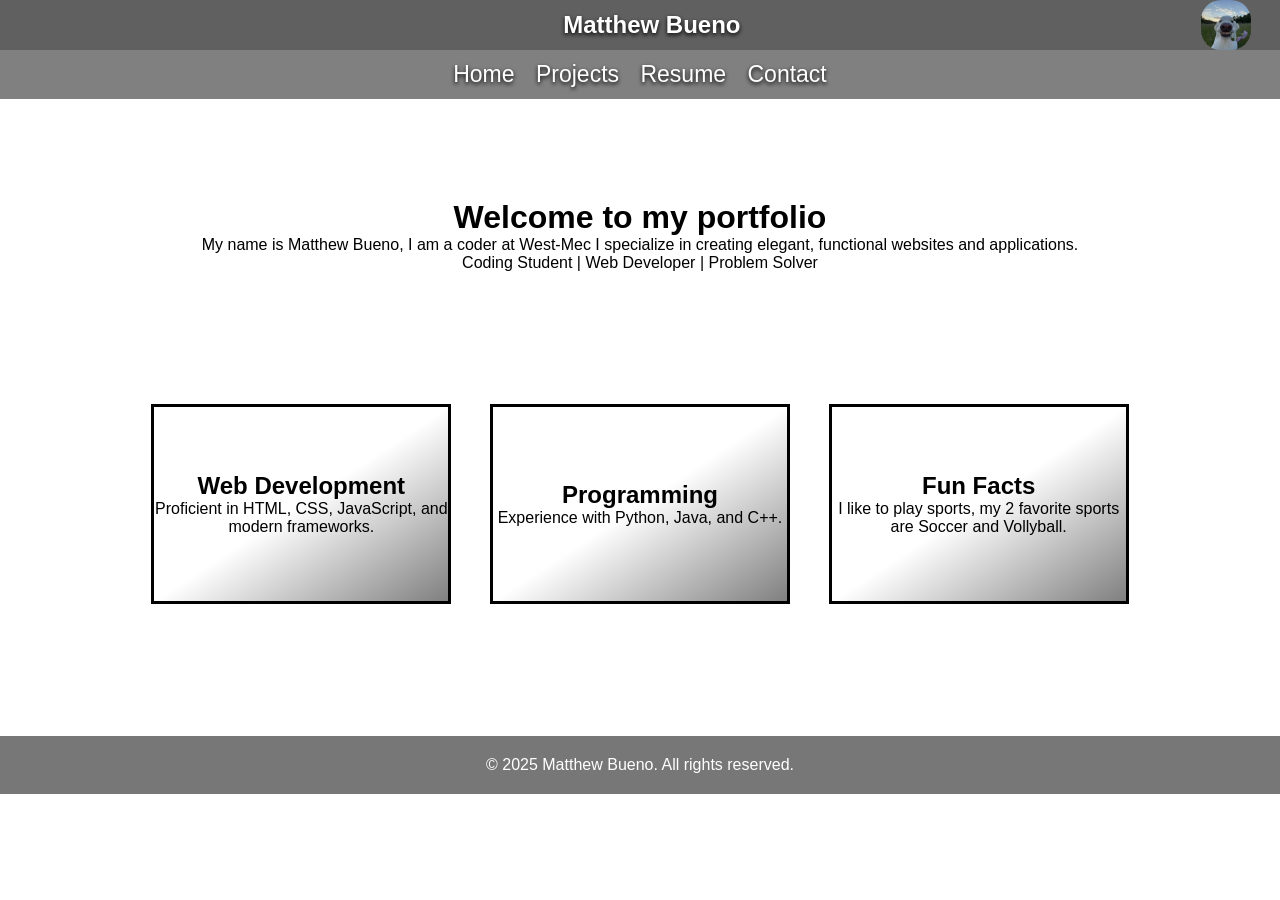
==== index.html @ 305aa5ce "Update and rename portfolio.html to index.html" ====
<!DOCTYPE html>
<html lang="en">
<head>
    <meta charset="UTF-8">
    <meta name="viewport" content="width=device-width, initial-scale=1.0">
    <title>My portfolio</title>
    <link rel="stylesheet" href="portfolio.css">
</head>
<body>
<div id="div1">
    
    <header id="header">
        <h2 id="head1">Matthew Bueno</h2>
        <img id="dogpic" src="dogpfp.jpg" alt="dog with flower in mouth">
    </header>

    <nav id="nav1">
        <a href="index.html">Home</a>
        <a href="projects.html">Projects</a>
        <a href="resume.html">Resume</a>
        <!-- <a href="Resume.pdf" target="_blank">Resume</a> -->
        <a href="contact.html">Contact</a>
    </na>
</div>

<div id="div2">
    <h1 id="head2">Welcome to my portfolio</h1>
    <p>My name is Matthew Bueno, I am a coder at West-Mec I specialize in creating elegant,
    functional websites and applications.
    </p>
    <p>Coding Student | Web Developer | Problem Solver</p>
</div>

<div class="boxdivs">
    
    <div class="box1">
    <h2>Web Development</h2>
    <p>Proficient in HTML, CSS, JavaScript, and modern frameworks.</p>
    </div>

    <div class="box1">
    <h2>Programming</h2>
    <p>Experience with Python, Java, and C++.</p>
    </div>

    <div class="box1">
    <h2>Fun Facts </h2>
    <p>I like to play sports, my 2 favorite sports are Soccer and Vollyball.</p>
    </div>
</div>

<footer>
    <p>&copy; 2025 Matthew Bueno. All rights reserved.</p>
</footer>
</body>
</html>
---- portfolio.css ----
*{
    margin: 0;
    padding: 0;
    box-sizing: border-box;
}

body{
    font-family: 'Gill Sans', 'Gill Sans MT', Calibri, 'Trebuchet MS', sans-serif;
}

#div1{
    background: grey;
    align-content: center;
}

#header{
    color: white;
    background-color: rgb(96, 96, 96);
    color: white;
    display: flex;
    align-items: center;
}

#head1{
    margin-left: 44%;
    color: white;
    text-shadow: 0px 2px 4px #000000;
}

#dogpic{
    width: 50px;
    margin-left: 36%;
    border-radius: 20px;
}

#nav1{
    padding: 11px;
    font-size: 23px;
    text-align: center;
}

#div2{
    color: black;
    text-align: center;
    margin: 100px;
}

#head2{
    border-radius: 40px;
}

.boxdivs{
    margin: 132px;
    text-align: center;
    display: flex;
    justify-content: space-around;
}

.box1{
    width: 300px;
    height: 200px;
    border: 3px solid black;
    align-content: center;
    text-align: center;
    background-image: linear-gradient(to top left, grey, white, white);
}

nav{
    color: white;
    word-spacing: 15px;
    text-align: center;
    text-decoration: none;
}

a{
    color: white;
    text-decoration: none;
    color: white;
    text-shadow: 0px 2px 4px #000000;
}

footer{
    color: white;
    text-align: center;
    background: rgb(119, 119, 119);
    padding: 20px;
}
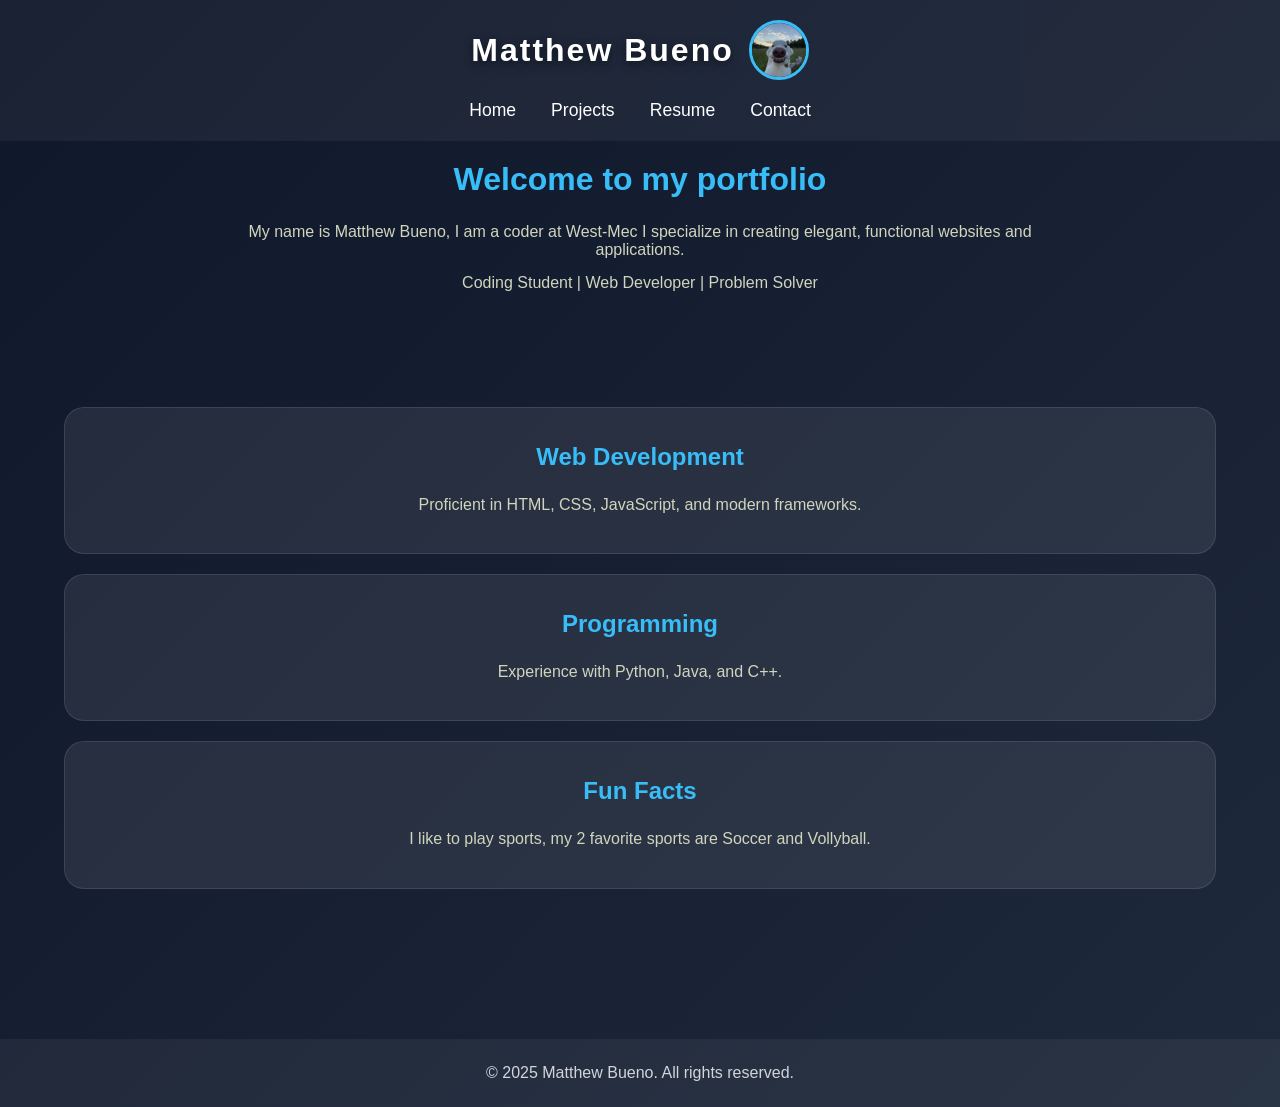
==== commit f8305adc: "index.html" ====
--- a/index.html
+++ b/index.html
@@ -15,12 +15,11 @@
     </header>
 
     <nav id="nav1">
-        <a href="index.html">Home</a>
+        <a href="portfolio.html">Home</a>
         <a href="projects.html">Projects</a>
         <a href="resume.html">Resume</a>
-        <!-- <a href="Resume.pdf" target="_blank">Resume</a> -->
         <a href="contact.html">Contact</a>
-    </na>
+    </nav>
 </div>
 
 <div id="div2">
--- a/portfolio.css
+++ b/portfolio.css
@@ -1,88 +1,112 @@
 *{
-    margin: 0;
-    padding: 0;
+    margin: 0px;
+    padding: 0px;
     box-sizing: border-box;
 }
 
 body{
     font-family: 'Gill Sans', 'Gill Sans MT', Calibri, 'Trebuchet MS', sans-serif;
+    background: linear-gradient(135deg, #0f172a, #1e293b);
+    color: white;
+    min-height: 100vh;
 }
 
 #div1{
-    background: grey;
-    align-content: center;
+    position: sticky;
+    top: 0px;
+    z-index: 100;
+    background: rgba(255, 255, 255, 0.05);
 }
 
 #header{
-    color: white;
-    background-color: rgb(96, 96, 96);
-    color: white;
     display: flex;
+    justify-content: center;
     align-items: center;
+    gap: 15px;
+    padding-top: 20px;
 }
 
 #head1{
-    margin-left: 44%;
-    color: white;
-    text-shadow: 0px 2px 4px #000000;
+    font-size: 2rem;
+    letter-spacing: 2px;
+    text-shadow: 0px 3px 8px rgba(0, 0, 0, 0.5);
 }
 
 #dogpic{
-    width: 50px;
-    margin-left: 36%;
-    border-radius: 20px;
+    width: 60px;
+    height: 60px;
+    object-fit: cover;
+    border-radius: 50%;
+    border: 3px solid #38bdf8;
 }
 
 #nav1{
-    padding: 11px;
-    font-size: 23px;
-    text-align: center;
+    display: flex;
+    justify-content: center;
+    gap: 35px;
+    padding: 20px;
+}
+
+#nav1 a{
+    text-decoration: none;
+    color: white;
+    font-size: 1.1rem;
+    font-width: bold;
+    position: relative;
+}
+
+#nav1 a:hover{
+    color: #38bdf8;
 }
 
 #div2{
-    color: black;
     text-align: center;
-    margin: 100px;
+    padding: 20px 20px 80px;
+    max-width: 900px;
+    margin: auto;
 }
 
 #head2{
-    border-radius: 40px;
+    margin-bottom: 25px;
+    color: #38bdf8;
+}
+
+#div2 p{
+    color: #d1d5bd;
+    margin-bottom: 15px;
 }
 
 .boxdivs{
-    margin: 132px;
-    text-align: center;
-    display: flex;
-    justify-content: space-around;
+    width: 90%;
+    margin: auto;
+    grid-template-columns: repeat(auto-fit, minmax(280px, 1fr));
+    gap: 30px;
+    padding-bottom: 100px;
 }
 
 .box1{
-    width: 300px;
-    height: 200px;
-    border: 3px solid black;
-    align-content: center;
+    background: rgba( 255, 255, 255, 0.08);
+    border: 1px solid rgba(255, 255, 255, 0.1);
+    border-radius: 20px;
+    padding: 35px 25px;
     text-align: center;
-    background-image: linear-gradient(to top left, grey, white, white);
+    margin-top: 20px;
 }
 
-nav{
-    color: white;
-    word-spacing: 15px;
-    text-align: center;
-    text-decoration: none;
+.box1 h2{
+    margin-bottom: 20px;
+    color: #38bdf8;
 }
 
-a{
-    color: white;
-    text-decoration: none;
-    color: white;
-    text-shadow: 0px 2px 4px #000000;
+.box1 p{
+    color: #d1d5bd;
+    line-height: 1.7;
 }
 
 footer{
-    color: white;
     text-align: center;
-    background: rgb(119, 119, 119);
-    padding: 20px;
+    padding: 25px;
+    background: rgba(255,255,255,0.05);
+    color: #d1d5db;
+    margin-top: 50px;
 }
-
